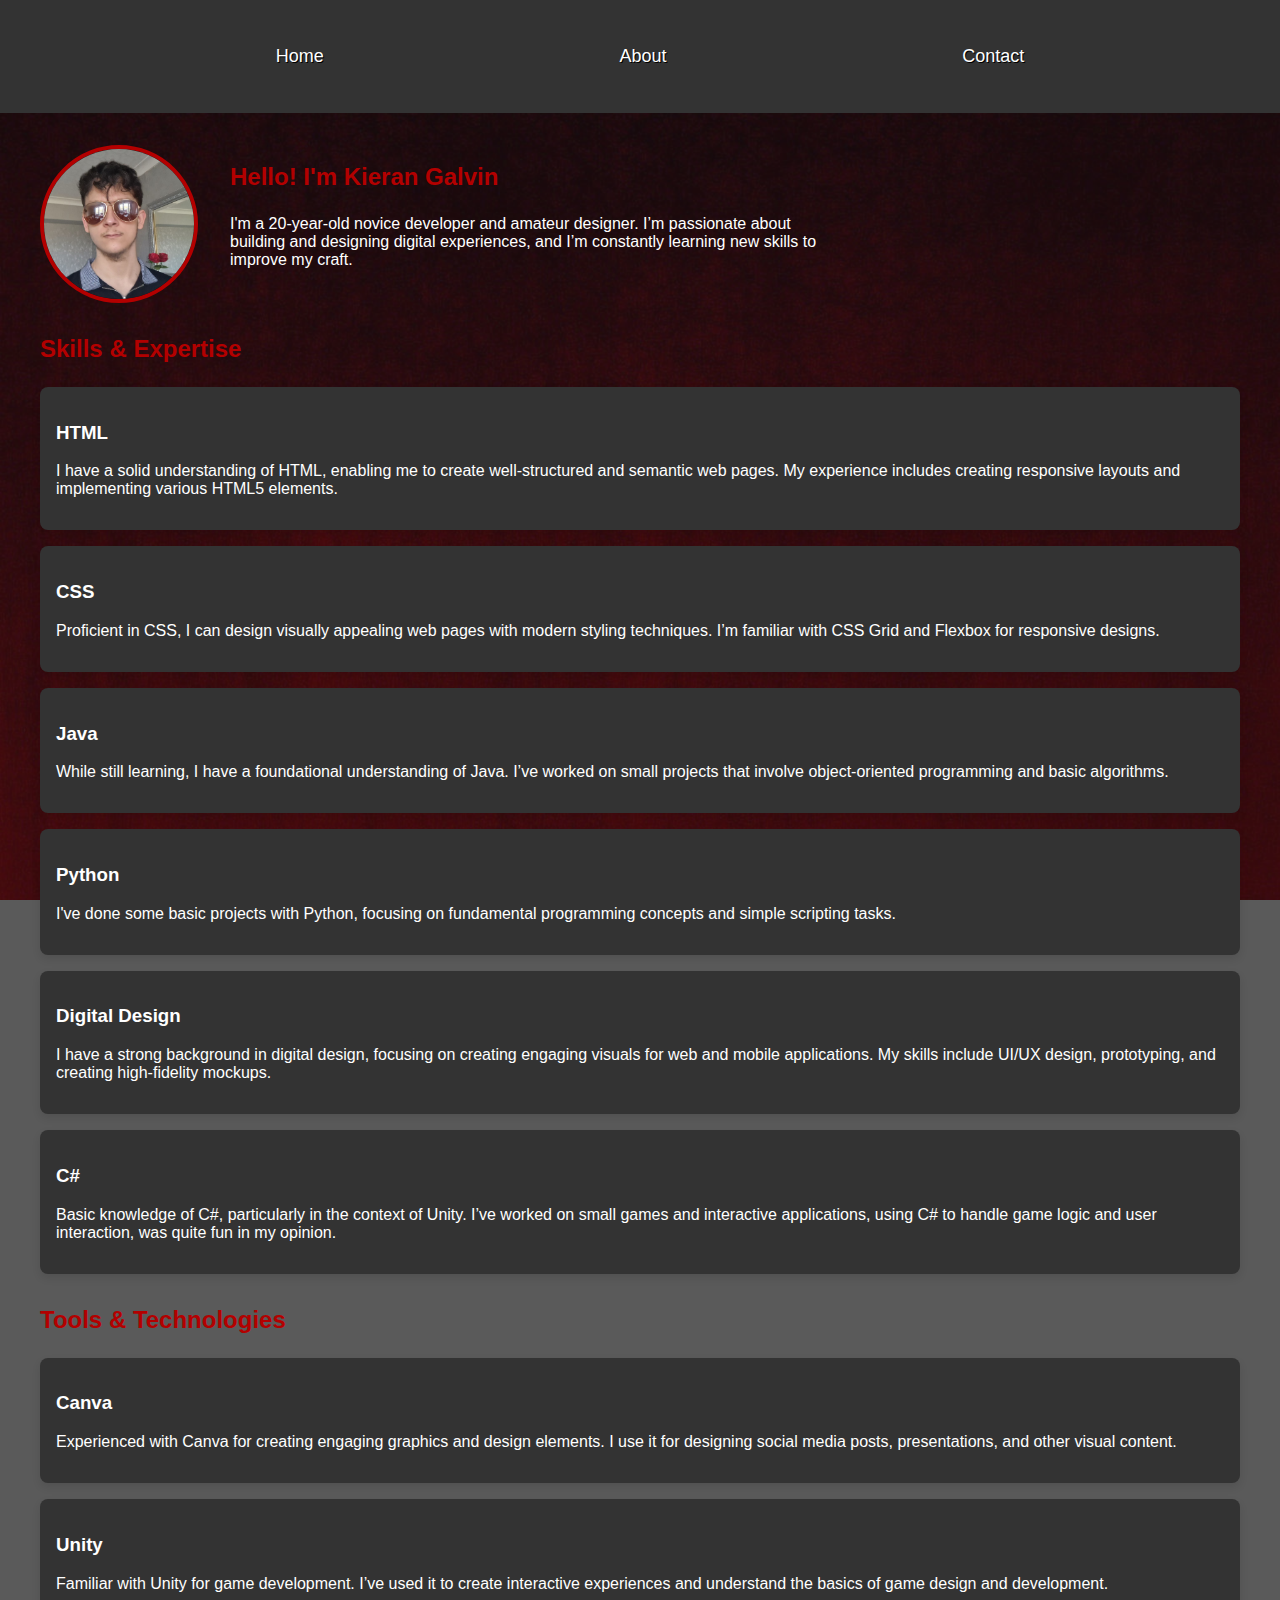
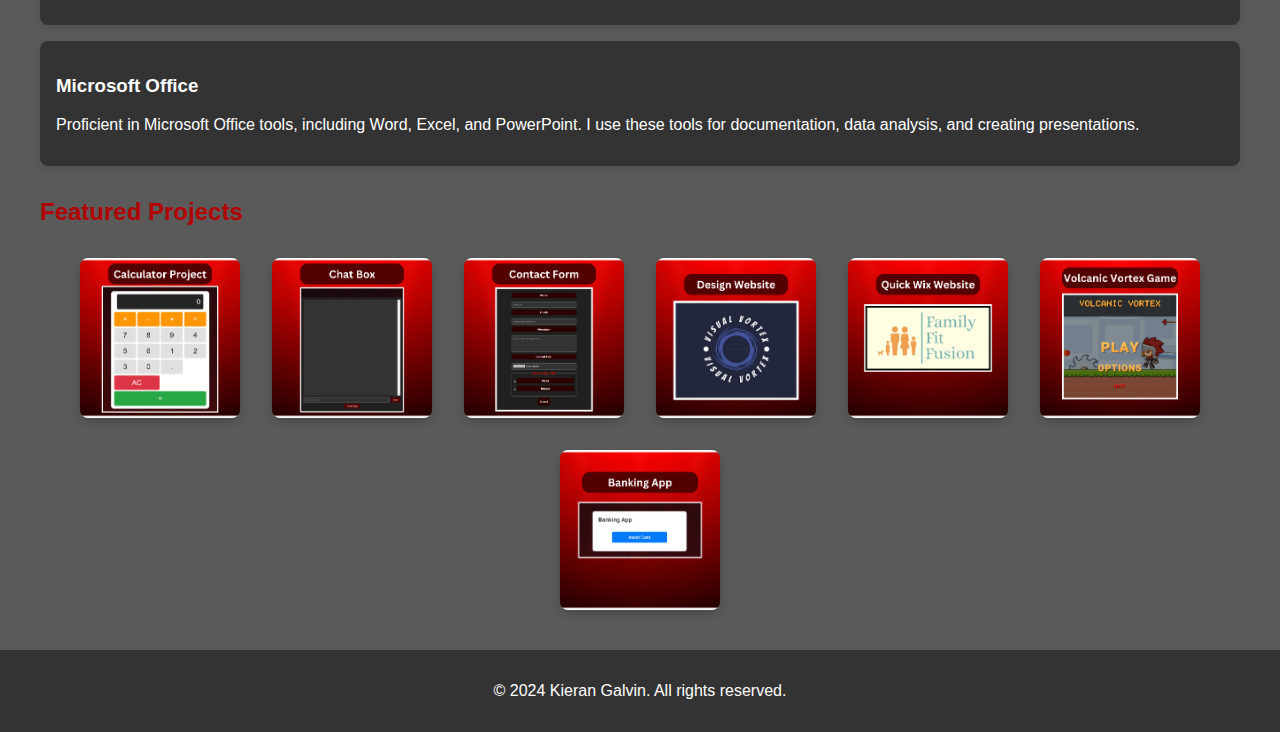
==== about.html @ f94db66e "Add files via upload" ====
<!DOCTYPE html>
<html lang="en">
<head>
    <meta charset="UTF-8">
    <meta name="viewport" content="width=device-width, initial-scale=1.0">
    <title>About Me</title>
    <link rel="stylesheet" href="aboutstyle.css">
</head>
<body>
    <header>
        <div id="navbar">
            <a href="index.html">Home</a>
            <a href="about.html">About</a>
            <a href="contact.html">Contact</a>
        </div>
    </header>
    <main>
        <section class="intro">
            <div class="intro-content">
                <img src="selfie.jpg" alt="Profile Picture" id="profile-pic">
                <div class="intro-text">
                    <h2>Hello! I'm Kieran Galvin</h2>
                    <p>I'm a 20-year-old novice developer and amateur designer. I’m passionate about building and designing digital experiences, and I’m constantly learning new skills to improve my craft.</p>
                </div>
            </div>
        </section>

        <section class="skills">
            <h2>Skills & Expertise</h2>
            <div class="skill-container">
                <div class="skill">
                    <h3><a href="https://www.w3schools.com/html/" target="_blank">HTML</a></h3>
                    <p>I have a solid understanding of HTML, enabling me to create well-structured and semantic web pages. My experience includes creating responsive layouts and implementing various HTML5 elements.</p>
                </div>
                <div class="skill">
                    <h3><a href="https://www.w3schools.com/css/" target="_blank">CSS</a></h3>
                    <p>Proficient in CSS, I can design visually appealing web pages with modern styling techniques. I’m familiar with CSS Grid and Flexbox for responsive designs.</p>
                </div>
                <div class="skill">
                    <h3><a href="https://www.w3schools.com/java/" target="_blank">Java</a></h3>
                    <p>While still learning, I have a foundational understanding of Java. I’ve worked on small projects that involve object-oriented programming and basic algorithms.</p>
                </div>
                <div class="skill">
                    <h3><a href="https://www.python.org/doc/" target="_blank">Python</a></h3>
                    <p>I've done some basic projects with Python, focusing on fundamental programming concepts and simple scripting tasks.</p>
                </div>
                <div class="skill">
                    <h3><a href="https://www.canva.com/" target="_blank">Digital Design</a></h3>
                    <p>I have a strong background in digital design, focusing on creating engaging visuals for web and mobile applications. My skills include UI/UX design, prototyping, and creating high-fidelity mockups.</p>
                </div>
                <div class="skill">
                    <h3><a href="https://learn.microsoft.com/en-us/dotnet/csharp/" target="_blank">C#</a></h3>
                    <p>Basic knowledge of C#, particularly in the context of Unity. I’ve worked on small games and interactive applications, using C# to handle game logic and user interaction, was quite fun in my opinion.</p>
                </div>
            </div>
        </section>

        <section class="tools">
            <h2>Tools & Technologies</h2>
            <div class="tool-container">
                <div class="tool">
                    <h3><a href="https://www.canva.com/" target="_blank">Canva</a></h3>
                    <p>Experienced with Canva for creating engaging graphics and design elements. I use it for designing social media posts, presentations, and other visual content.</p>
                </div>
                <div class="tool">
                    <h3><a href="https://unity.com/" target="_blank">Unity</a></h3>
                    <p>Familiar with Unity for game development. I’ve used it to create interactive experiences and understand the basics of game design and development.</p>
                </div>
                <div class="tool">
                    <h3><a href="https://www.microsoft.com/en-us/microsoft-365" target="_blank">Microsoft Office</a></h3>
                    <p>Proficient in Microsoft Office tools, including Word, Excel, and PowerPoint. I use these tools for documentation, data analysis, and creating presentations.</p>
                </div>
            </div>
        </section>

        <section class="projects">
            <h2>Featured Projects</h2>
            <div class="project-container">
                <figure class="shadow">
                    <a href="calculatorpage.html">
                        <img src="CalculatorProjectImg.png" alt="Calculator Project">
                    </a>
                </figure>
                <figure class="shadow">
                    <a href="chatbox.html">
                        <img src="ChatBoxImg.png" alt="Chat Box">
                    </a>
                </figure>
                <figure class="shadow">
                    <a href="contact.html">
                        <img src="ContactFormImg.png" alt="Contact Form">
                    </a>
                </figure>
                <figure class="shadow">
                    <a href="https://kierangalvinme.wixsite.com/visual-vortex" target="_blank">
                        <img src="DesignWebsiteImg.png" alt="Design Website">
                    </a>
                </figure>
                <figure class="shadow">
                    <a href="https://kierangalvinme.wixsite.com/my-site-1" target="_blank">
                        <img src="QuickWixWebsiteImg.png" alt="Quick Wix Website">
                    </a>
                </figure>
                <figure class="shadow">
                    <a href="https://drive.google.com/file/d/14SNVoA_XlZD3q6PKuQC5kH52gdyOhO--/view?usp=sharing" target="_blank">
                        <img src="VolcanicVortexGameImg.png" alt="Volcanic Vortex Game">
                    </a>
                </figure>
                <figure class="shadow">
                    <a href="banking.html">
                        <img src="BankingAppImg.png" alt="Banking App">
                    </a>
                </figure>
            </div>
        </section>
    </main>
    <footer>
        <p>© 2024 Kieran Galvin. All rights reserved.</p>
    </footer>
    <script src="aboutpage.js"></script>
</body>
</html>
---- aboutstyle.css ----
body {
    font-family: Arial, sans-serif;
    margin: 0;
    padding: 0;
    background-color: #5a5a5a; /* Updated background color */
    color: #ffffff; /* Updated text color */
    background-image: url('websiteBackground.png'); /* Background image */
    background-size: cover;
    background-position: center;
    background-repeat: no-repeat;
    background-attachment: fixed;
    height: 100vh;
}

header {
    background-color: #333; /* Navbar background color */
    color: white;
    text-align: center;
    padding: 1em 0;
}

#navbar {
    width: 100%;
    display: flex;
    justify-content: space-evenly;
    background-color: #333; /* Navbar background color */
    padding: 10px;
    text-shadow: 1px 1px black;
    z-index: 3; /* Ensure navbar is above everything */
}

#navbar a {
    color: white; /* Navbar text color */
    text-decoration: none;
    padding: 10px 20px;
    display: inline-block;
    margin: 10px;
    font-family: Arial, sans-serif;
    font-size: 18px;
}

#navbar a:hover {
    background-color: #ddd; /* Light gray background on hover */
    color: black;
    transition: 0.3s;
}

main {
    padding: 2em;
    max-width: 1200px;
    margin: auto;
}

.intro {
    display: flex;
    align-items: center;
    margin-bottom: 2em;
}

.intro-content {
    display: flex;
    gap: 2em;
    align-items: center;
}

#profile-pic {
    border-radius: 50%;
    width: 150px;
    height: 150px;
    object-fit: cover;
    border: 4px solid #b30000;
}

.intro-text {
    max-width: 600px;
}

h2 {
    margin: 0 0 1em;
    color: #b30000;
}

.skills,
.tools {
    margin-bottom: 2em;
}

.skill-container,
.tool-container {
    display: flex;
    flex-direction: column;
    gap: 1em;
}

.skill,
.tool {
    position: relative;
    background-color: #333; /* Updated skill/tool box background color */
    padding: 1em;
    border-radius: 8px;
    box-shadow: 0 4px 8px rgba(0, 0, 0, 0.1);
    transition: transform 0.3s ease, box-shadow 0.3s ease;
    color: #ffffff; /* Text color for skill/tool boxes */
}

.skill:hover,
.tool:hover,
.project:hover {
    transform: scale(1.05);
    box-shadow: 0 6px 12px rgba(0, 0, 0, 0.2);
}

.project-container {
    display: flex;
    flex-wrap: wrap;
    gap: 1em;
    justify-content: center;
}

figure {
    width: 160px; /* Set the width of the image container */
    height: 160px; /* Set the height of the image container */
    overflow: hidden; /* Hide any overflow */
    margin: 0.5em; /* Space around each figure */
    border-radius: 8px; /* Rounded corners for the figure */
    box-shadow: 0 4px 8px rgba(0, 0, 0, 0.2); /* Shadow effect */
}

figure img {
    width: 100%; /* Ensure image fills the container */
    height: 100%; /* Ensure image fills the container */
    object-fit: cover; /* Crop the image to fit */
    display: block; /* Remove bottom space */
}

footer {
    background-color: #333; /* Footer background color */
    color: white;
    text-align: center;
    padding: 1em 0;
    position: relative;
    bottom: 0;
}
/* Style for links inside the skill and tool sections */
.skill a,
.tool a,
.project a {
    color: #ffffff; /* White color for links */
    text-decoration: none; /* Remove underline */
}

.skill a:hover,
.tool a:hover,
.project a:hover {
    text-decoration: underline; /* Add underline on hover */
    color: #b30000; /* Red color on hover */
}
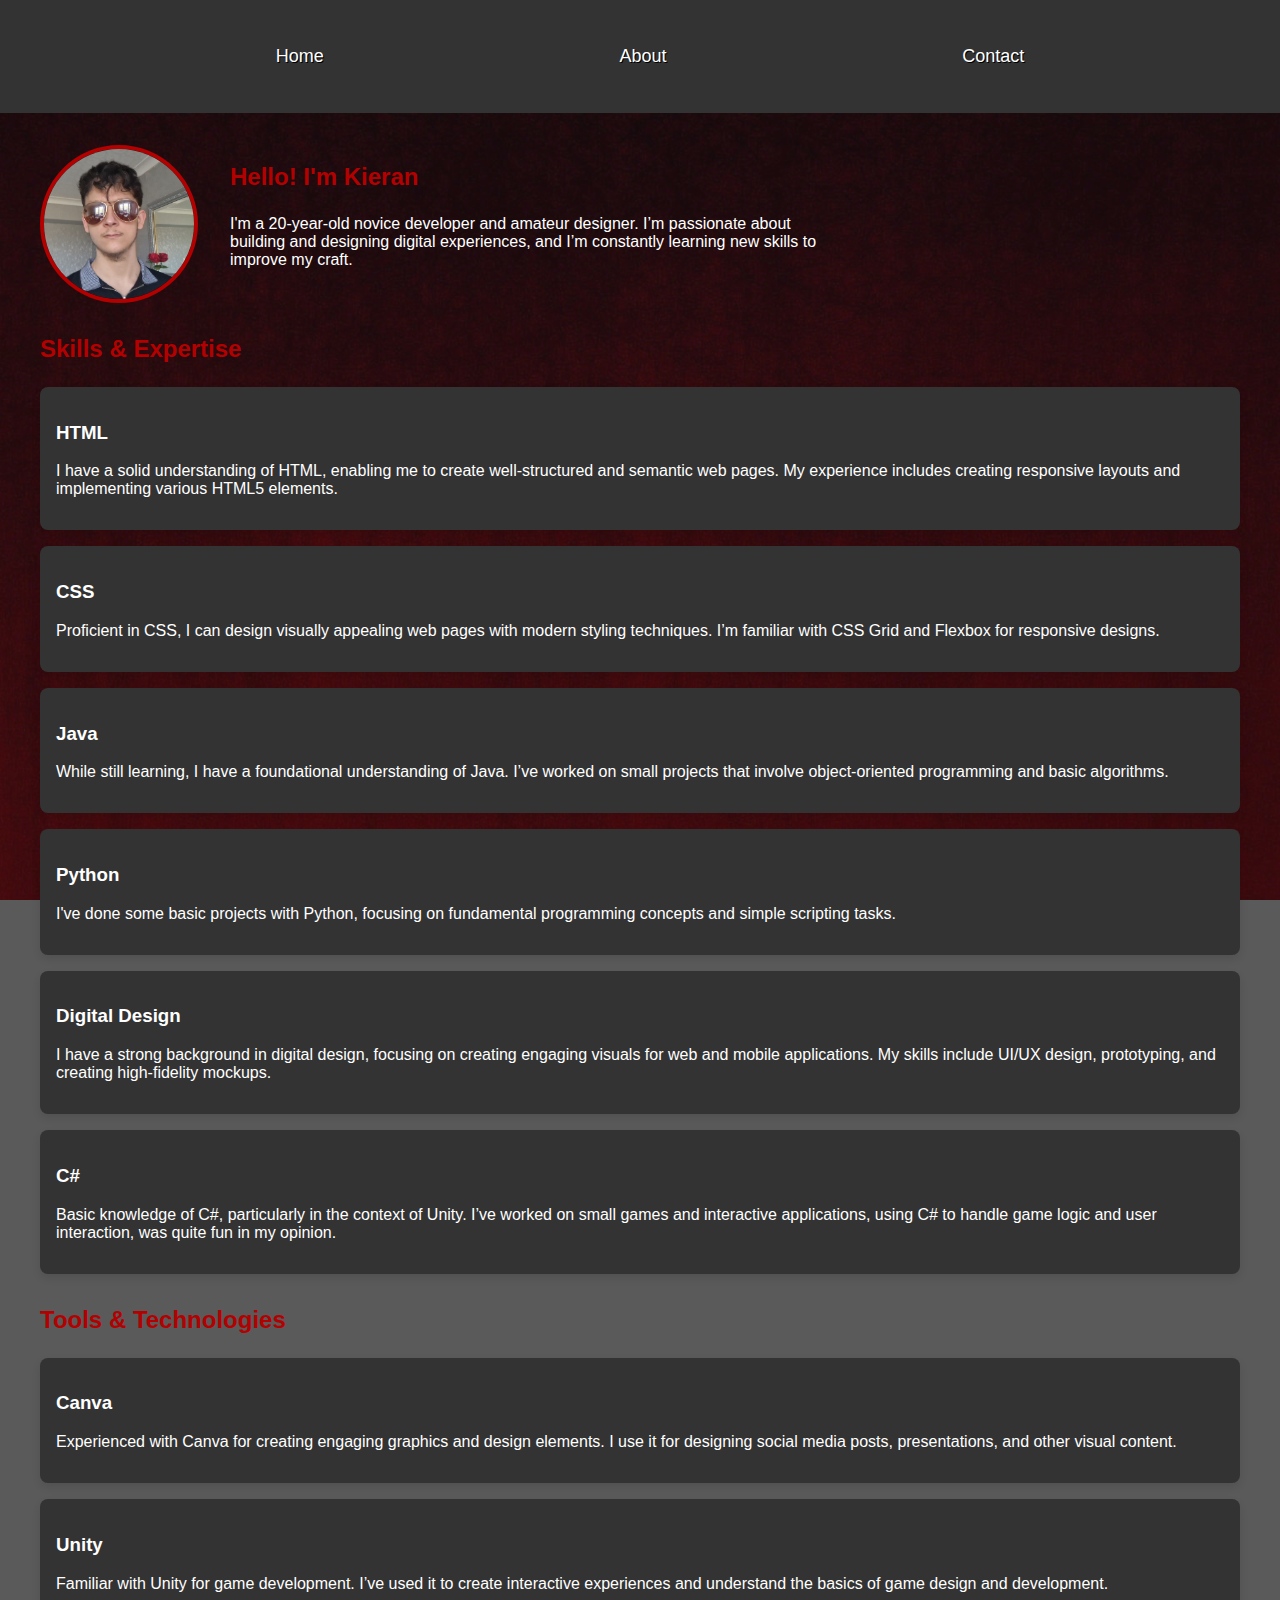
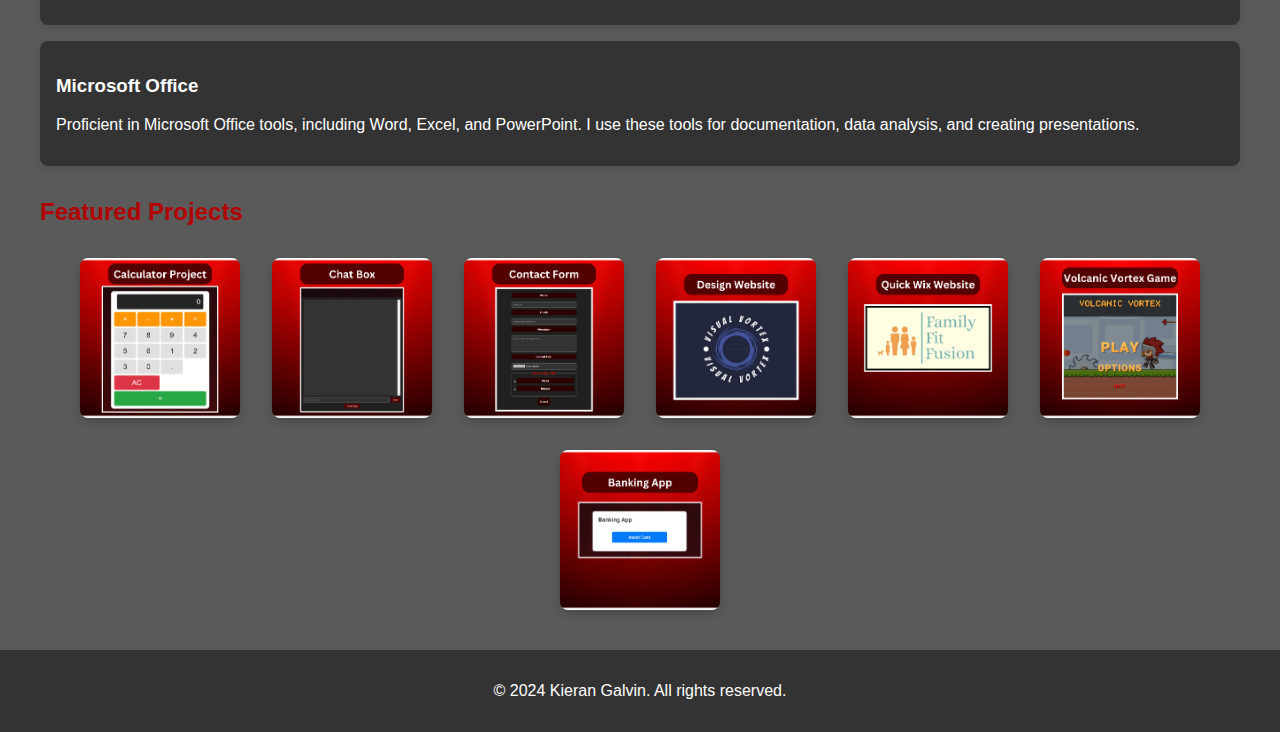
==== commit eb3b3128: "Update about.html" ====
--- a/about.html
+++ b/about.html
@@ -19,7 +19,7 @@
             <div class="intro-content">
                 <img src="selfie.jpg" alt="Profile Picture" id="profile-pic">
                 <div class="intro-text">
-                    <h2>Hello! I'm Kieran Galvin</h2>
+                    <h2>Hello! I'm Kieran</h2>
                     <p>I'm a 20-year-old novice developer and amateur designer. I’m passionate about building and designing digital experiences, and I’m constantly learning new skills to improve my craft.</p>
                 </div>
             </div>
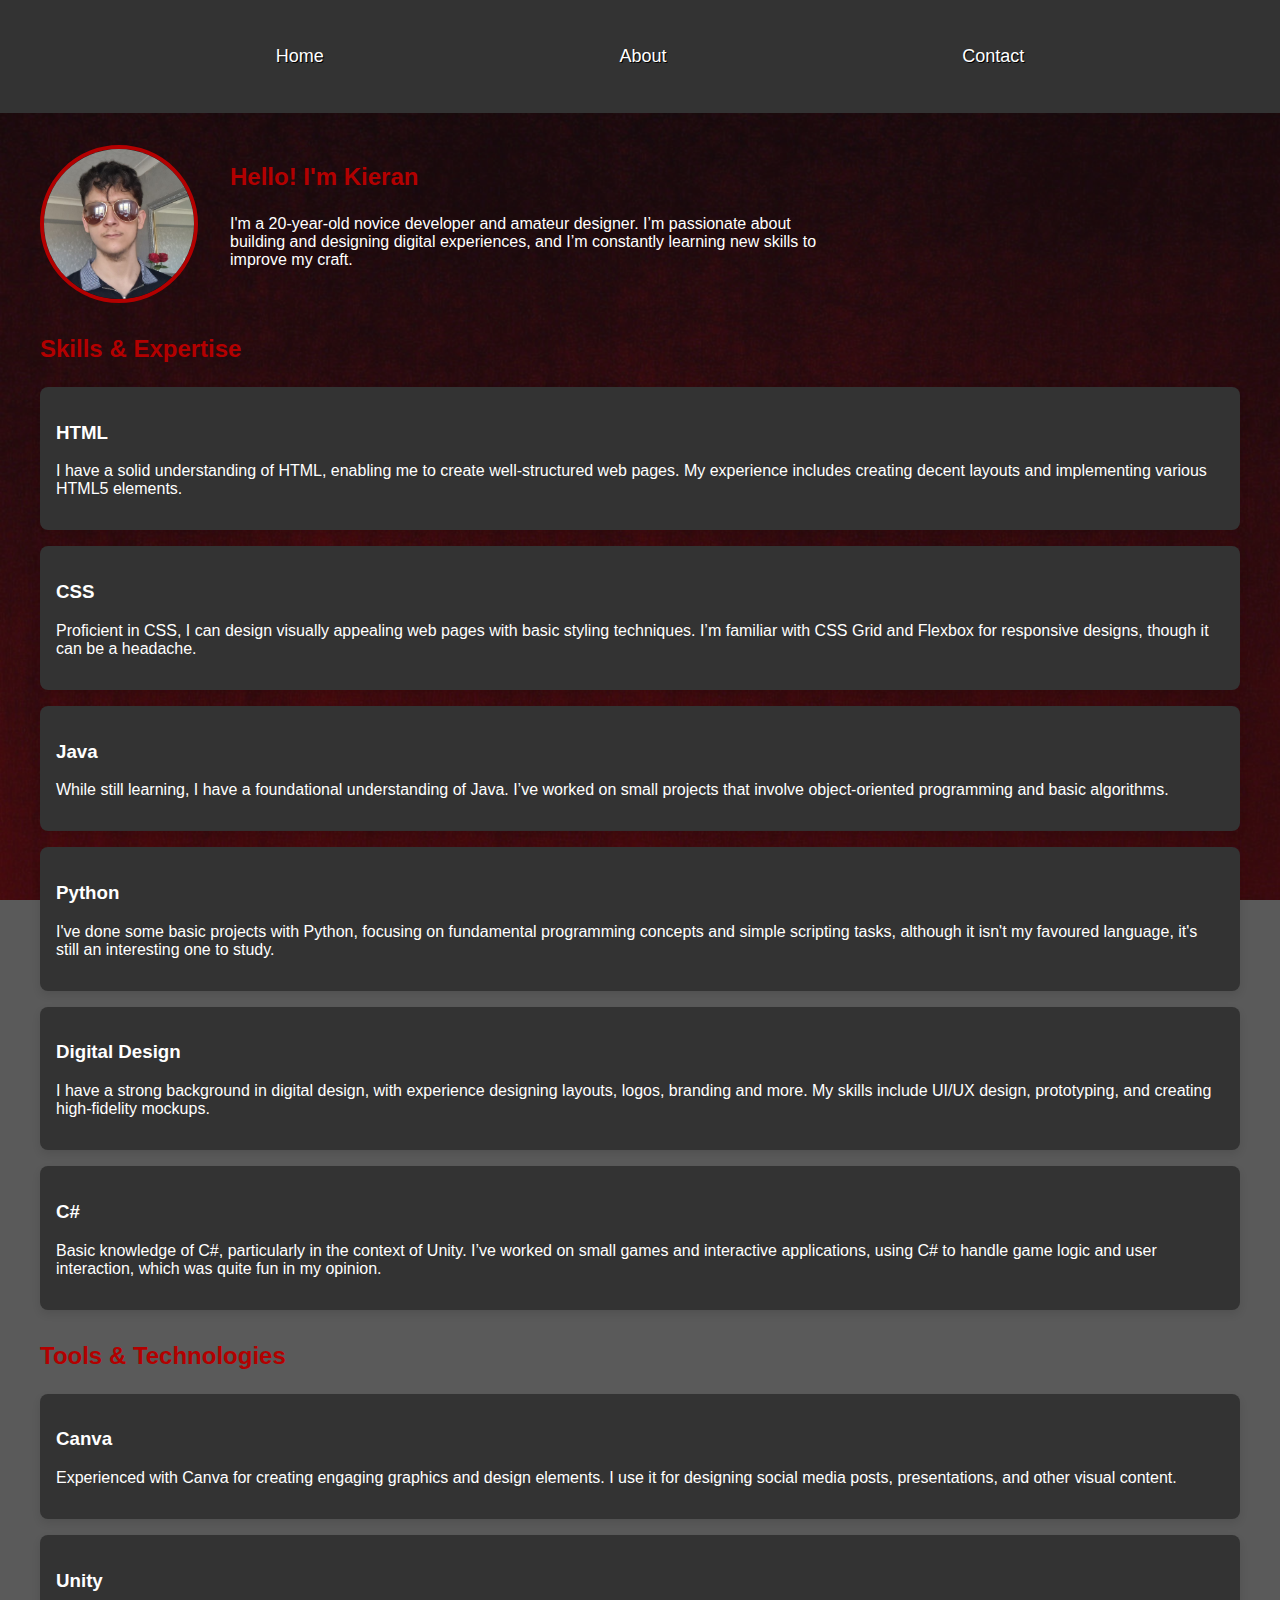
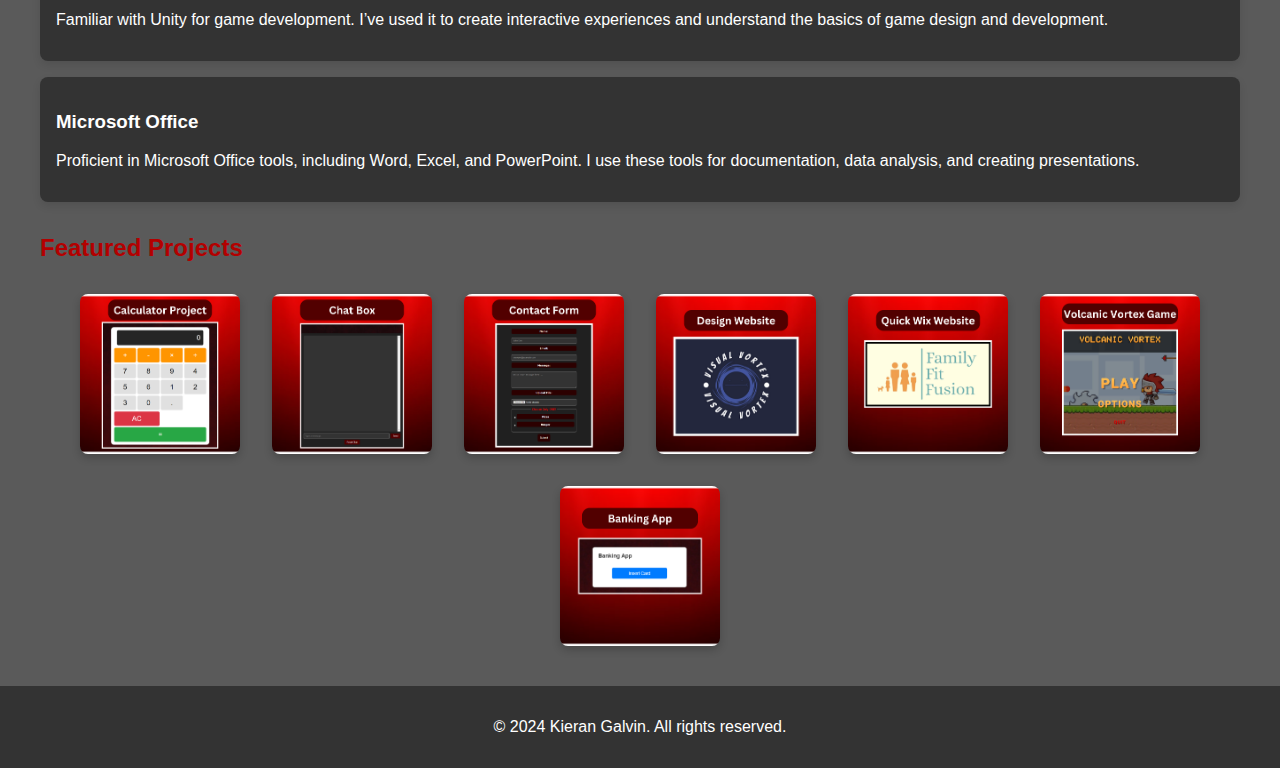
==== commit 281894a6: "Update about.html" ====
--- a/about.html
+++ b/about.html
@@ -30,11 +30,11 @@
             <div class="skill-container">
                 <div class="skill">
                     <h3><a href="https://www.w3schools.com/html/" target="_blank">HTML</a></h3>
-                    <p>I have a solid understanding of HTML, enabling me to create well-structured and semantic web pages. My experience includes creating responsive layouts and implementing various HTML5 elements.</p>
+                    <p>I have a solid understanding of HTML, enabling me to create well-structured web pages. My experience includes creating decent layouts and implementing various HTML5 elements.</p>
                 </div>
                 <div class="skill">
                     <h3><a href="https://www.w3schools.com/css/" target="_blank">CSS</a></h3>
-                    <p>Proficient in CSS, I can design visually appealing web pages with modern styling techniques. I’m familiar with CSS Grid and Flexbox for responsive designs.</p>
+                    <p>Proficient in CSS, I can design visually appealing web pages with basic styling techniques. I’m familiar with CSS Grid and Flexbox for responsive designs, though it can be a headache.</p>
                 </div>
                 <div class="skill">
                     <h3><a href="https://www.w3schools.com/java/" target="_blank">Java</a></h3>
@@ -42,15 +42,15 @@
                 </div>
                 <div class="skill">
                     <h3><a href="https://www.python.org/doc/" target="_blank">Python</a></h3>
-                    <p>I've done some basic projects with Python, focusing on fundamental programming concepts and simple scripting tasks.</p>
+                    <p>I've done some basic projects with Python, focusing on fundamental programming concepts and simple scripting tasks, although it isn't my favoured language, it's still an interesting one to study.</p>
                 </div>
                 <div class="skill">
                     <h3><a href="https://www.canva.com/" target="_blank">Digital Design</a></h3>
-                    <p>I have a strong background in digital design, focusing on creating engaging visuals for web and mobile applications. My skills include UI/UX design, prototyping, and creating high-fidelity mockups.</p>
+                    <p>I have a strong background in digital design, with experience designing layouts, logos, branding and more. My skills include UI/UX design, prototyping, and creating high-fidelity mockups.</p>
                 </div>
                 <div class="skill">
                     <h3><a href="https://learn.microsoft.com/en-us/dotnet/csharp/" target="_blank">C#</a></h3>
-                    <p>Basic knowledge of C#, particularly in the context of Unity. I’ve worked on small games and interactive applications, using C# to handle game logic and user interaction, was quite fun in my opinion.</p>
+                    <p>Basic knowledge of C#, particularly in the context of Unity. I’ve worked on small games and interactive applications, using C# to handle game logic and user interaction, which was quite fun in my opinion.</p>
                 </div>
             </div>
         </section>
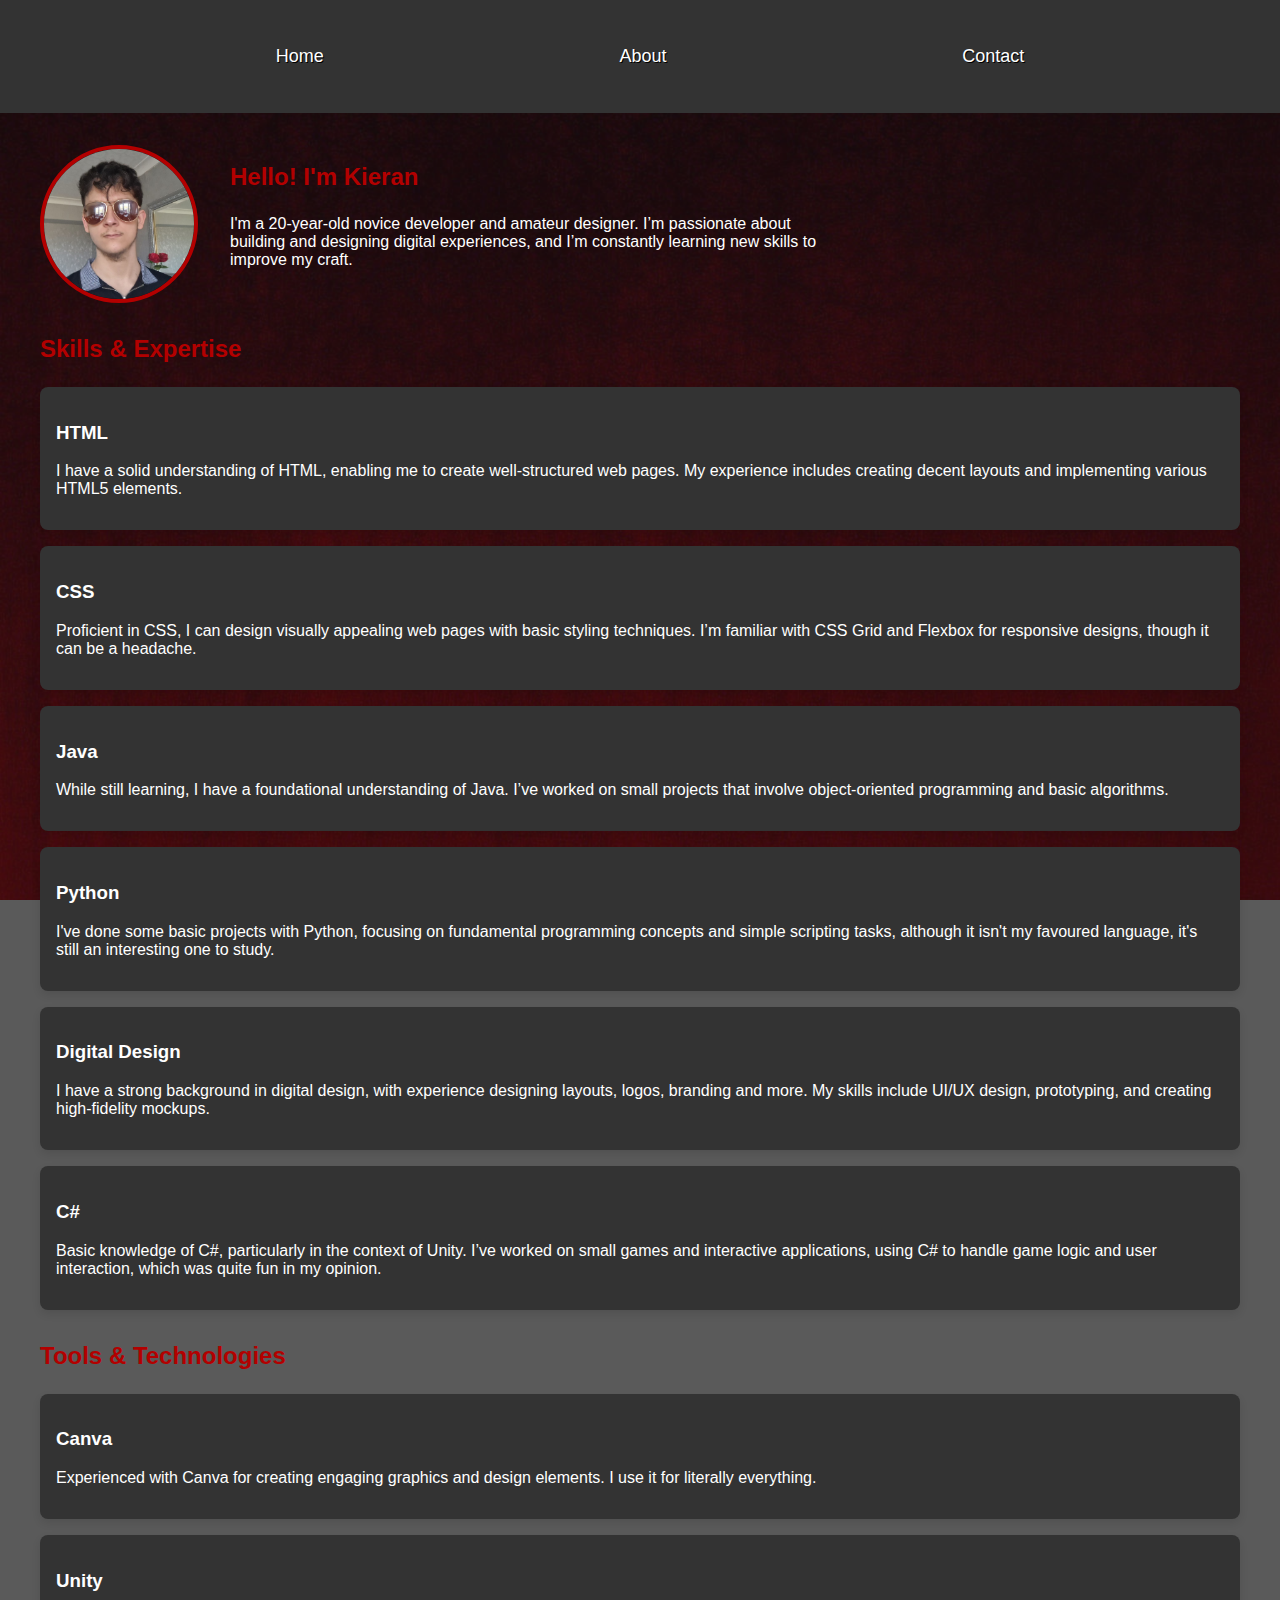
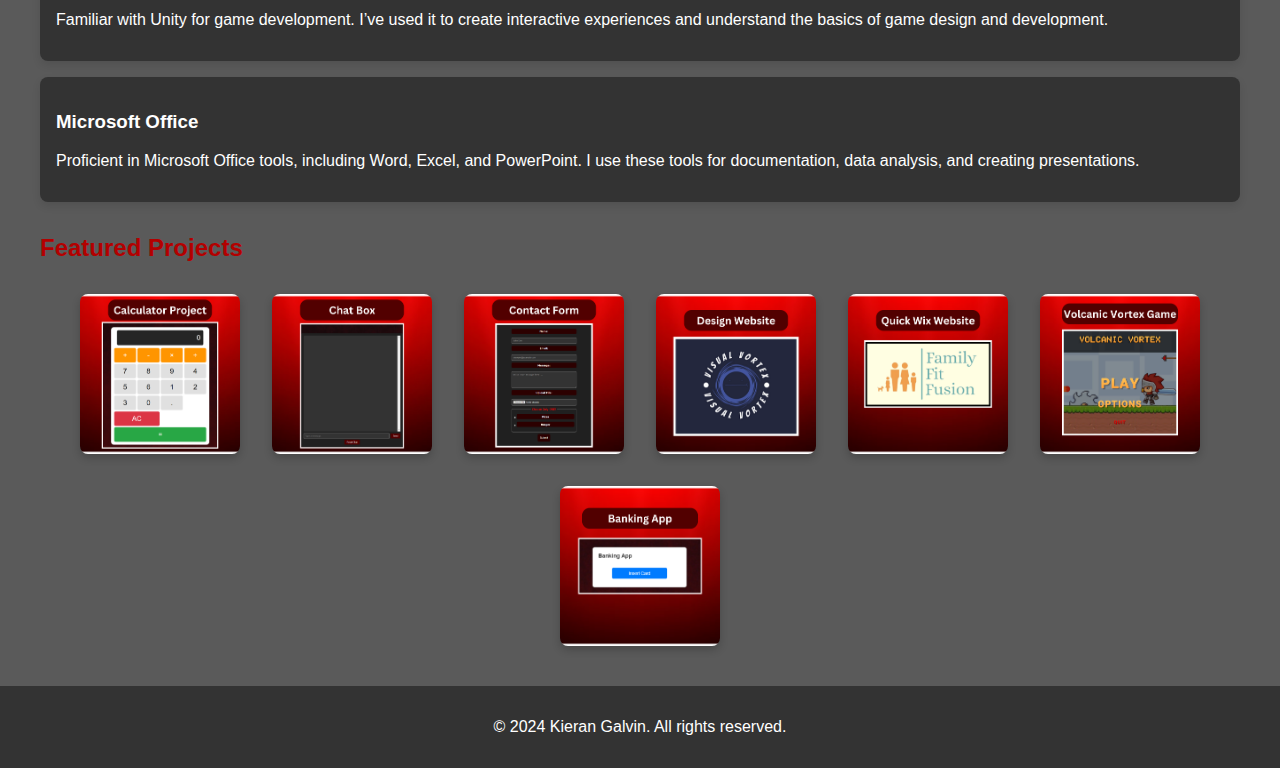
==== commit bcc9cd17: "Update about.html" ====
--- a/about.html
+++ b/about.html
@@ -60,7 +60,7 @@
             <div class="tool-container">
                 <div class="tool">
                     <h3><a href="https://www.canva.com/" target="_blank">Canva</a></h3>
-                    <p>Experienced with Canva for creating engaging graphics and design elements. I use it for designing social media posts, presentations, and other visual content.</p>
+                    <p>Experienced with Canva for creating engaging graphics and design elements. I use it for literally everything.</p>
                 </div>
                 <div class="tool">
                     <h3><a href="https://unity.com/" target="_blank">Unity</a></h3>
